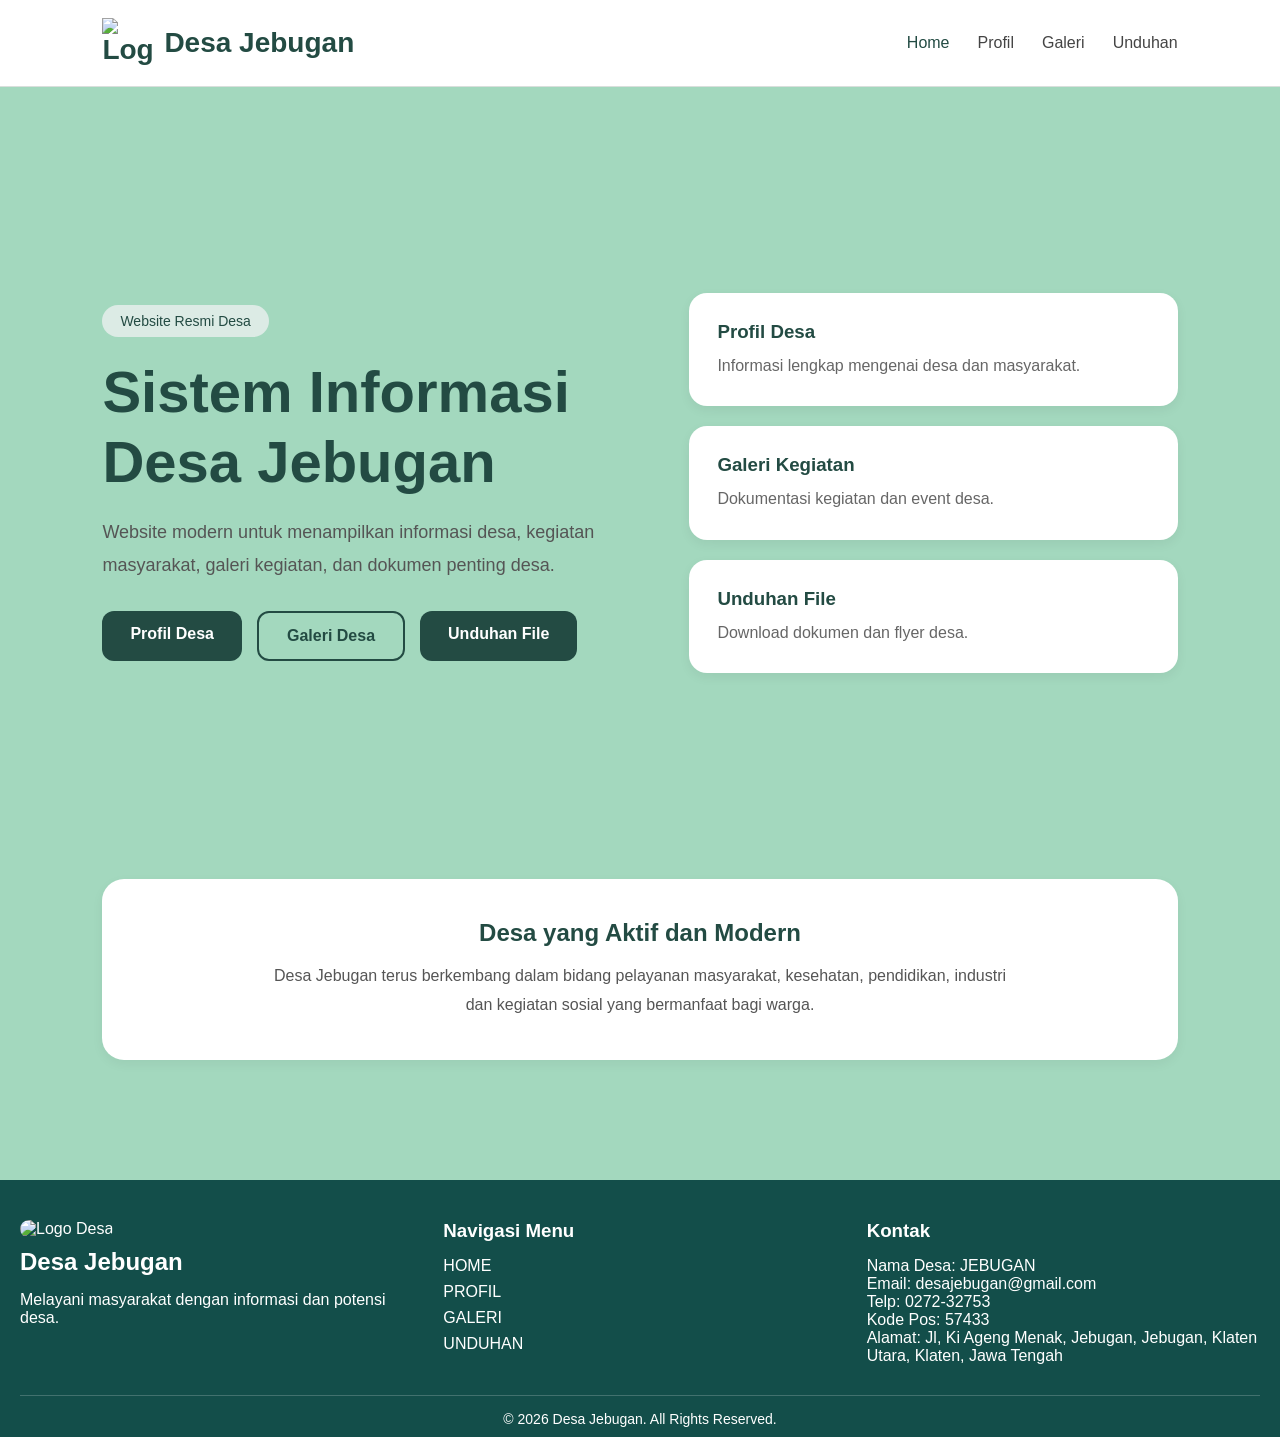
==== index.html @ 5b84918f "Rename Kelurahan Jebugan/index.html to index.html" ====
<!DOCTYPE html>
<html lang="id">
<head>
  <meta charset="UTF-8">
  <meta name="viewport" content="width=device-width, initial-scale=1.0">
  <title>Home - Desa Jebugan</title>

  <link rel="stylesheet" href="style.css">
</head>
<body>

  <!-- NAVBAR -->
  <header>

    <div class="logo">
        <img src="assets/gambar/logo__web_kelurahan_nobg.jpeg" alt="Logo Desa">
        <span>Desa Jebugan</span>
    </div>

    <nav id="navMenu">
      <ul>
        <li><a href="#" class="active">Home</a></li>
        <li><a href="profil.html">Profil</a></li>
        <li><a href="galeri.html">Galeri</a></li>
        <li><a href="unduhan.html">Unduhan</a></li>
      </ul>
    </nav>

    <div class="menu-toggle" id="menuToggle">
      ☰
    </div>

  </header>

  <!-- HERO -->
  <section class="hero">

    <div class="hero-left">

      <span class="tag">
        Website Resmi Desa
      </span>

      <h1>
        Sistem Informasi <br>
        Desa Jebugan
      </h1>

      <p>
        Website modern untuk menampilkan informasi desa,
        kegiatan masyarakat, galeri kegiatan,
        dan dokumen penting desa.
      </p>

      <div class="hero-button">

        <a href="profil.html" class="btn-primary">
          Profil Desa
        </a>

        <a href="galeri.html" class="btn-secondary">
          Galeri Desa
        </a>

        <a href="unduhan.html" class="btn-primary">
          Unduhan File
        </a>

      </div>

    </div>

    <!-- CARD KANAN -->
    <div class="hero-right">

      <div class="card">
        <h3>Profil Desa</h3>
        <p>
          Informasi lengkap mengenai desa dan masyarakat.
        </p>
      </div>

      <div class="card">
        <h3>Galeri Kegiatan</h3>
        <p>
          Dokumentasi kegiatan dan event desa.
        </p>
      </div>

      <div class="card">
        <h3>Unduhan File</h3>
        <p>
          Download dokumen dan flyer desa.
        </p>
      </div>

    </div>

  </section>

  <!-- SECTION INFO -->
  <section class="info">

    <div class="info-box">

      <h2>Desa yang Aktif dan Modern</h2>

      <p>
        Desa Jebugan terus berkembang dalam bidang
        pelayanan masyarakat, kesehatan, pendidikan, industri
        dan kegiatan sosial yang bermanfaat bagi warga.
      </p>

    </div>

  </section>

<!--FOOTER-->
    <footer class="footer">

    <div class="footer-container">

        <!-- Logo dan Nama -->
        <div class="footer-about">
            <img src="assets/gambar/logo _web_kelurahan.jpeg" alt="Logo Desa">
            <h2>Desa Jebugan</h2>
            <p>Melayani masyarakat dengan informasi dan potensi desa.</p>
        </div>

        <!-- Sosial Media -->
        <div class="footer-social">
            <h3>Navigasi Menu</h3>

            <a href="index.html">HOME</a>
            <a href="profil.html">PROFIL</a>
            <a href="galeri.html">GALERI</a>
            <a href="unduhan.html">UNDUHAN</a>
        </div>

        <!-- Kontak -->
        <div class="footer-contact">
            <h3>Kontak</h3>

            <p>Nama Desa: JEBUGAN</p>
            <p>Email: desajebugan@gmail.com</p>
            <p>Telp: 0272-32753</p>
            <p>Kode Pos: 57433</p>
            <p>Alamat: Jl, Ki Ageng Menak, Jebugan, Jebugan, Klaten Utara, Klaten, Jawa Tengah</p>
        </div>

    </div>

    <div class="footer-bottom">
        <p>© 2026 Desa Jebugan. All Rights Reserved.</p>
    </div>

    </footer>


<script src="script.js"></script>

</body>
</html>
---- style.css ----
*{
  margin: 0;
  padding: 0;
  box-sizing: border-box;
  font-family: Arial, sans-serif;
}

body{
  background: #a3d8be;
  color: #333;
}

/* NAVBAR */
header{
  width: 100%;
  padding: 18px 8%;

  display: flex;
  justify-content: space-between;
  align-items: center;

  background: white;
  border-bottom: 1px solid #d9dfdc;

  position: sticky;
  top: 0;
  z-index: 1000;
}

.logo{
  display: flex;
  align-items: center;
  gap: 12px;

  font-size: 28px;
  font-weight: bold;
  color: #234b43;
}

.logo img{
  width: 50px;
  height: 50px;

  object-fit: cover;
}

nav ul{
  display: flex;
  list-style: none;
  gap: 28px;
}

nav ul li a{
  text-decoration: none;
  color: #444;
  font-weight: 500;
  transition: 0.3s;
}

nav ul li a:hover,
.active{
  color: #234b43;
}

/* MENU MOBILE */
.menu-toggle{
  display: none;
  font-size: 30px;
  cursor: pointer;
  color: #234b43;
}

/* HERO */
.hero{
  min-height: 88vh;

  padding: 70px 8%;

  display: grid;
  grid-template-columns: 1.1fr 1fr;
  gap: 50px;
  align-items: center;
}

.tag{
  display: inline-block;
  padding: 8px 18px;

  background: #dcebe5;
  color: #234b43;

  border-radius: 30px;

  margin-bottom: 20px;
  font-size: 14px;
}

.hero-left h1{
  font-size: 58px;
  color: #234b43;

  line-height: 1.2;
  margin-bottom: 20px;
}

.hero-left p{
  font-size: 18px;
  line-height: 1.8;

  color: #555;
  margin-bottom: 30px;
}

/* BUTTON */
.hero-button{
  display: flex;
  gap: 15px;
}

.btn-primary,
.btn-secondary{
  padding: 14px 28px;
  border-radius: 12px;

  text-decoration: none;
  font-weight: bold;

  transition: 0.3s;
}

.btn-primary{
  background: #234b43;
  color: white;
}

.btn-primary:hover{
  background: #18332d;
}

.btn-secondary{
  border: 2px solid #234b43;
  color: #234b43;
}

.btn-secondary:hover{
  background: #234b43;
  color: white;
}

/* CARD */
.hero-right{
  display: flex;
  flex-direction: column;
  gap: 20px;
}

.card{
  background: white;

  padding: 28px;

  border-radius: 18px;

  box-shadow: 0 4px 12px rgba(0,0,0,0.06);

  transition: 0.3s;
}

.card:hover{
  transform: translateY(-5px);
}

.card h3{
  color: #234b43;
  margin-bottom: 10px;
}

.card p{
  color: #666;
  line-height: 1.6;
}

/* INFO */
.info{
  padding: 0 8% 70px;
}

.info-box{
  background: white;

  padding: 40px;

  border-radius: 22px;

  text-align: center;

  box-shadow: 0 4px 12px rgba(0,0,0,0.05);
}

.info-box h2{
  color: #234b43;
  margin-bottom: 15px;
}

.info-box p{
  max-width: 750px;
  margin: auto;

  line-height: 1.8;
  color: #555;
}

/* MOBILE */
@media(max-width: 900px){

  .hero{
    grid-template-columns: 1fr;
  }

  .hero-left{
    text-align: center;
  }

  .hero-button{
    justify-content: center;
    flex-wrap: wrap;
  }

  .hero-left h1{
    font-size: 44px;
  }

}

@media(max-width: 768px){

  .menu-toggle{
    display: block;
  }

  nav{
    position: absolute;
    top: 75px;
    right: 0;
    width: 220px;

    background: #234b43;

    border-left: 1px solid #ddd;
    border-bottom: 1px solid #ddd;

    display: none;
  }

  nav.active{
    display: block;
  }

  nav ul{
    flex-direction: column;
    padding: 20px;
  }

  .hero{
    padding-top: 40px;
  }

  .hero-left h1{
    font-size: 36px;
  }

  .hero-left p{
    font-size: 16px;
  }

  .gallery{
    grid-template-columns: 1fr;
  }

  .download-grid{
    grid-template-columns: 1fr;
  }

}

/* PAGE */
.page{
  padding: 80px 8%;
}

.container{
  max-width: 1200px;
  margin: auto;
}

.page h1{
  text-align: center;
  margin-bottom: 35px;
  color: #234b43;
}

/* CARD */
.download-card,
.gallery-card{
  background: white;
  border-radius: 18px;
  padding: 25px;
  box-shadow: 0 4px 12px rgba(0,0,0,0.06);
}

/* GALERI */
.gallery{
  display: grid;
  grid-template-columns: repeat(3,1fr);
  gap: 25px;
}

.gallery-card img{
  width: 100%;
  height: 240px;
  object-fit: cover;
  border-radius: 12px;
  margin-bottom: 15px;
}

.gallery-card h3{
  text-align: center;
  color: #234b43;
}

/* UNDUHAN */
.download-grid{
  display: grid;
  grid-template-columns: repeat(2,1fr);
  gap: 25px;
}

.download-card{
  text-align: center;
}

.download-card h3{
  margin-bottom: 15px;
  color: #234b43;
}

.download-card p{
  margin-bottom: 20px;
}

.download-card button{
  padding: 12px 25px;
  border: none;
  border-radius: 10px;
  background: #234b43;
  color: white;
  cursor: pointer;
  transition: 0.3s;
}

.download-card button:hover{
  background: #18332d;
}

/* =========================
   FOOTER
   ========================= */
.footer{
    background: #134e4a; /* Background footer */
    color: white; /* Warna teks */
    padding: 40px 20px 10px; /* Jarak dalam */
    margin-top: 50px; /* Jarak atas */
}

/* CONTAINER FOOTER */
.footer-container{
    display: flex; /* Flexbox */
    justify-content: space-between; /* Jarak antar kolom */
    flex-wrap: wrap; /* Turun jika sempit */
    gap: 30px; /* Jarak */
}

/* LOGO FOOTER */
.footer-about img{
    width: 80px; /* Ukuran logo */
    margin-bottom: 10px; /* Jarak bawah */
    border-radius: 10px; /* Sudut melengkung */
}

/* KOLOM FOOTER */
.footer-about,
.footer-social,
.footer-contact{
    flex: 1; /* Membagi ruang */
    min-width: 200px; /* Lebar minimal */
}

/* JUDUL FOOTER */
.footer h2,
.footer h3{
    margin-bottom: 15px; /* Jarak bawah */
}

/* LINK SOSIAL */
.footer-social a{
    display: block; /* Per link per baris */
    color: white; /* Warna teks */
    text-decoration: none; /* Hilangkan underline */
    margin-bottom: 8px; /* Jarak bawah */
    transition: 0.3s; /* Animasi */
}

/* HOVER LINK SOSIAL */
.footer-social a:hover{
    color: #60a5fa; /* Warna hover */
    transform: translateX(5px); /* Geser kanan */
}

/* FOOTER PALING BAWAH */
.footer-bottom{
    text-align: center; /* Tengah */
    margin-top: 30px; /* Jarak atas */
    border-top: 1px solid rgba(255,255,255,0.2); /* Garis atas */
    padding-top: 15px; /* Jarak atas */
    font-size: 14px; /* Ukuran teks */
}

/* =========================
   PROFIL DESA
   ========================= */
.container1{
    display: flex; /* Flexbox */
    justify-content: space-between; /* Jarak antar isi */
    align-items: center; /* Tengah vertical */
    padding: 20px; /* Jarak dalam */
}

/* GAMBAR PROFIL */
.container1 img{
    width: 350px; /* Lebar gambar */
    border-radius: 50px; /* Sudut melengkung */
    background-color: #0f766e;
}

.teksprofil{
    text-align: left; /* Teks rata kiri */
    background: white; /* Background putih */
    padding: 25px; /* Jarak dalam */
    margin-top: 20px; /* Jarak atas */
    border-radius: 10px; /* Sudut melengkung */
    width: fit-content; /* Ukuran mengikuti isi */
    box-shadow: 0 0 10px rgba(0,0,0,0.1); /* Bayangan */
}

.poster{
    display: flex; /* Flexbox */
    justify-content: center; /* Tengah horizontal */
    align-items: center; /* Tengah vertical */
    margin: auto; /* Tengah otomatis */
    background-color: #548b80; /* Background putih */
    padding: 25px; /* Jarak dalam */
    margin-top: 20px; /* Jarak atas */
    border-radius: 10px; /* Sudut melengkung */
    width: fit-content; /* Ukuran mengikuti isi */
    box-shadow: 0 0 10px rgba(0,0,0,0.1); /* Bayangan */
}

/* GAMBAR POSTER */
.poster img{
    transition: 0.4s; /* Animasi */
}

/* HOVER GAMBAR POSTER */
.poster img:hover{
    transform: scale(1.03); /* Zoom sedikit */
}

/* =========================
   VISI MISI
   ========================= */
.visi-misi{
    display: flex; /* Box berjajar */
    justify-content: center; /* Posisi tengah */
    gap: 20px; /* Jarak antar box */
    margin-top: 30px; /* Jarak atas */
}

/* LIST DI DALAM BOX */
.box ol{
    text-align: left; /* Teks list rata kiri */
}

/* BOX VISI MISI */
.box{
    width: 450px; /* Lebar box */
    background-color: #548b80;
    color: white; /* Warna teks */
    padding: 35px; /* Jarak dalam */
    border-radius: 20px; /* Sudut melengkung */
    text-align: center; /* Teks tengah */
    transition: 0.3s; /* Animasi */
    box-shadow: 0 10px 20px rgba(0,0,0,0.2); /* Bayangan */
    cursor: pointer; /* Cursor tangan */
}

/* HOVER BOX */
.box:hover{
    transform: translateY(-10px); /* Box naik */
    box-shadow: 0 10px 20px rgba(0,0,0,0.3); /* Bayangan lebih besar */
}

.peta{
    padding: 50px; /* Jarak dalam */
}

/* JUDUL PETA */
.peta h1{
    text-align: center; /* Tengah */
}

/* CONTAINER PETA */
.peta-container{
    display: flex; /* Flexbox */
    gap: 30px; /* Jarak */
}

/* MAPS */
.peta-map{
    flex: 1; /* Membagi ruang */
    text-align: center; /* Tengah */
}

.statistik{
    display: flex; /* Flexbox */
    justify-content: center; /* Tengah */
    gap: 20px; /* Jarak */
    margin-top: 40px; /* Jarak atas */
    flex-wrap: wrap; /* Turun jika kecil */
}

.stat-box{
    background: white; /* Background putih */
    width: 220px; /* Lebar */
    padding: 30px; /* Jarak dalam */
    border-radius: 15px; /* Sudut melengkung */
    text-align: center; /* Tengah */

    box-shadow: 0 5px 15px rgba(0,0,0,0.1); /* Bayangan */

    transition: 0.3s; /* Animasi */
}

/* HOVER STATISTIK */
.stat-box:hover{
    transform: scale(1.05); /* Zoom */
}

/* ANGKA STATISTIK */
.stat-box h1{
    color: #0f766e; /* Warna angka */
    font-size: 40px; /* Ukuran angka */
}
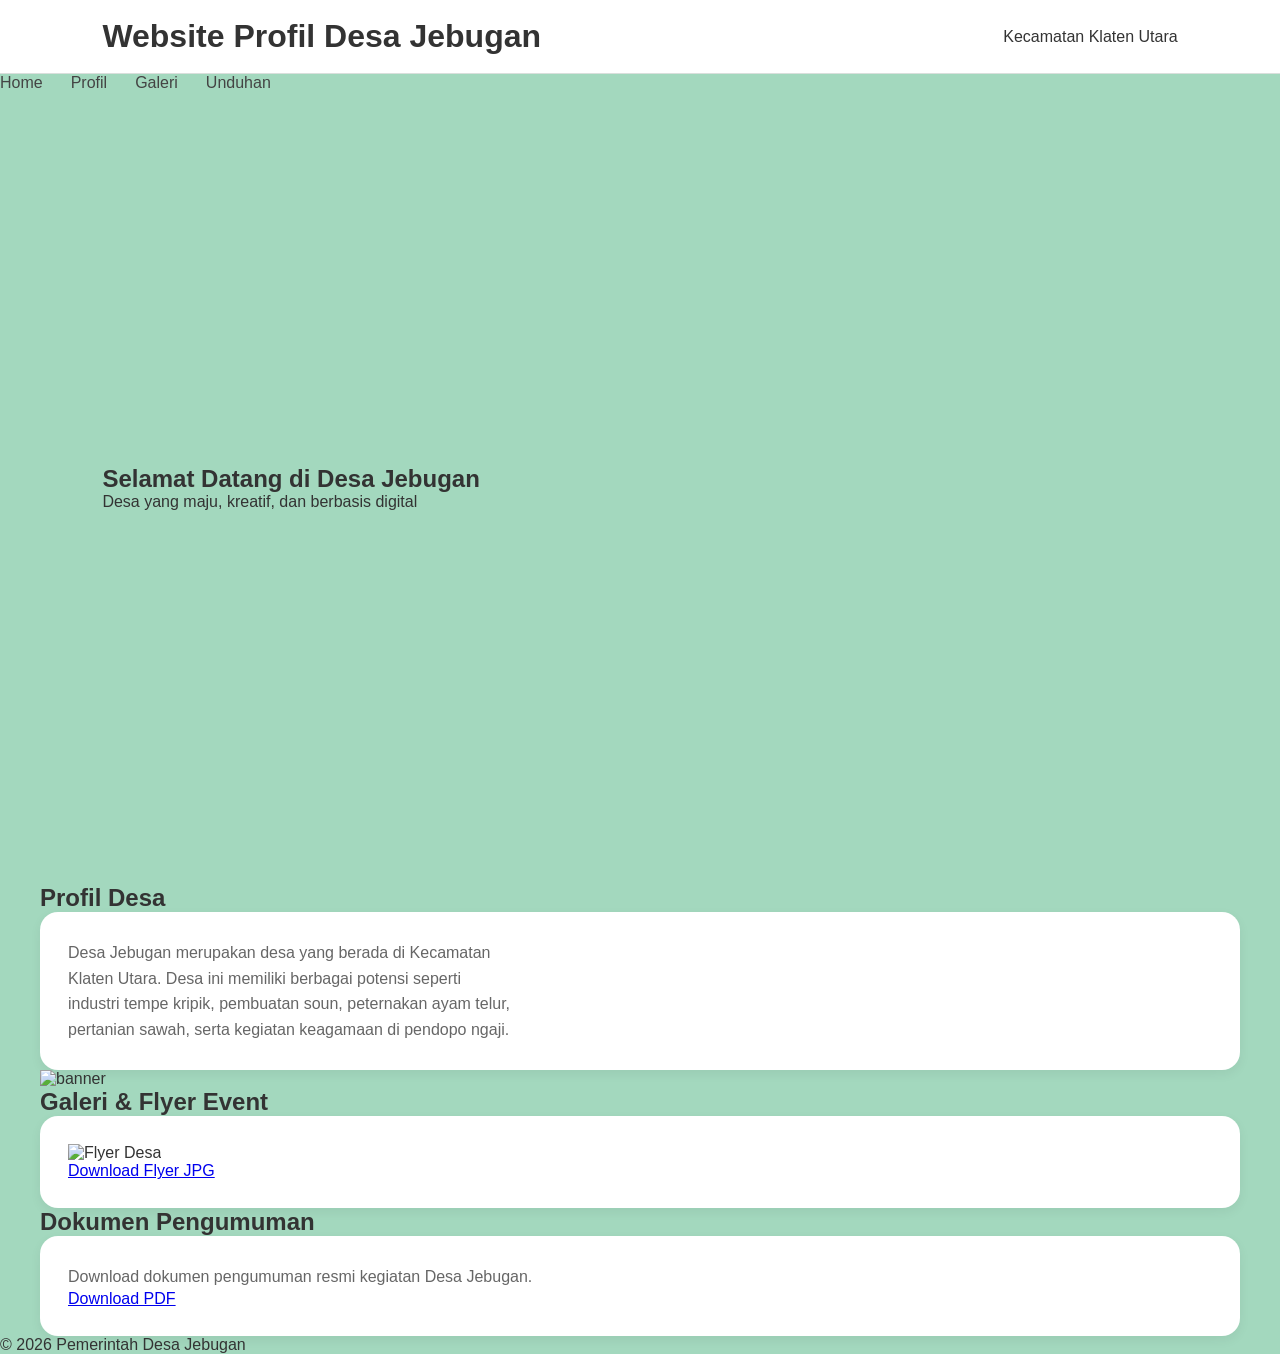
==== commit f5da95bb: "Add files via upload" ====
--- a/index.html
+++ b/index.html
@@ -1,163 +1,101 @@
 <!DOCTYPE html>
 <html lang="id">
 <head>
-  <meta charset="UTF-8">
-  <meta name="viewport" content="width=device-width, initial-scale=1.0">
-  <title>Home - Desa Jebugan</title>
+    <meta charset="UTF-8">
+    <meta name="viewport" content="width=device-width, initial-scale=1.0">
+    <title>Profil Desa Jebugan</title>
 
-  <link rel="stylesheet" href="style.css">
+    <!-- CSS -->
+    <link rel="stylesheet" href="style.css">
 </head>
 <body>
 
-  <!-- NAVBAR -->
-  <header>
+    <!-- HEADER -->
+    <header>
+        <h1>Website Profil Desa Jebugan</h1>
+        <p>Kecamatan Klaten Utara</p>
+    </header>
 
-    <div class="logo">
-        <img src="assets/gambar/logo__web_kelurahan_nobg.jpeg" alt="Logo Desa">
-        <span>Desa Jebugan</span>
-    </div>
-
-    <nav id="navMenu">
-      <ul>
-        <li><a href="#" class="active">Home</a></li>
-        <li><a href="profil.html">Profil</a></li>
-        <li><a href="galeri.html">Galeri</a></li>
-        <li><a href="unduhan.html">Unduhan</a></li>
-      </ul>
+    <!-- NAVIGASI -->
+    <nav>
+        <ul>
+            <li><a href="#home">Home</a></li>
+            <li><a href="#profil">Profil</a></li>
+            <li><a href="#galeri">Galeri</a></li>
+            <li><a href="#unduhan">Unduhan</a></li>
+        </ul>
     </nav>
 
-    <div class="menu-toggle" id="menuToggle">
-      ☰
-    </div>
+    <!-- HERO -->
+    <section class="hero" id="home">
+        <div class="hero-text">
+            <h1 id="judul">Selamat Datang di Desa Jebugan</h1>
+            <p>Desa yang maju, kreatif, dan berbasis digital</p>
+        </div>
+    </section>
 
-  </header>
+    <!-- PROFIL -->
+    <section id="profil">
+        <div class="container">
+            <h2>Profil Desa</h2>
 
-  <!-- HERO -->
-  <section class="hero">
+            <div class="card">
+                <p>Desa Jebugan merupakan desa yang berada di Kecamatan</p>
+                <p>Klaten Utara. Desa ini memiliki berbagai potensi seperti</p>
+                <p>industri tempe kripik, pembuatan soun, peternakan ayam telur,</p>
+                <p>pertanian sawah, serta kegiatan keagamaan di pendopo ngaji.</p>
+            </div>
+            <img src="banner.jpg" alt="banner">
+        </div>
+    </section>
 
-    <div class="hero-left">
+    <!-- GALERI -->
+    <section id="galeri">
+        <div class="container">
+            <h2>Galeri & Flyer Event</h2>
 
-      <span class="tag">
-        Website Resmi Desa
-      </span>
+            <div class="card">
+                <img src="assets/img/flyer_desa.jpg" alt="Flyer Desa">
 
-      <h1>
-        Sistem Informasi <br>
-        Desa Jebugan
-      </h1>
+                <br>
 
-      <p>
-        Website modern untuk menampilkan informasi desa,
-        kegiatan masyarakat, galeri kegiatan,
-        dan dokumen penting desa.
-      </p>
+                <!-- DOWNLOAD JPG -->
+                <a href="assets/img/flyer_desa.jpg"
+                   download
+                   class="btn">
+                   Download Flyer JPG
+                </a>
+            </div>
+        </div>
+    </section>
 
-      <div class="hero-button">
+    <!-- DOKUMEN -->
+    <section id="unduhan">
+        <div class="container">
+            <h2>Dokumen Pengumuman</h2>
 
-        <a href="profil.html" class="btn-primary">
-          Profil Desa
-        </a>
+            <div class="card">
+                <p>
+                    Download dokumen pengumuman resmi kegiatan Desa Jebugan.
+                </p>
 
-        <a href="galeri.html" class="btn-secondary">
-          Galeri Desa
-        </a>
+                <!-- DOWNLOAD PDF -->
+                <a href="Contoh Surat Desa Jebugan_Adzra.pdf"
+                   download
+                   class="btn">
+                   Download PDF
+                </a>
+            </div>
+        </div>
+    </section>
 
-        <a href="unduhan.html" class="btn-primary">
-          Unduhan File
-        </a>
-
-      </div>
-
-    </div>
-
-    <!-- CARD KANAN -->
-    <div class="hero-right">
-
-      <div class="card">
-        <h3>Profil Desa</h3>
-        <p>
-          Informasi lengkap mengenai desa dan masyarakat.
-        </p>
-      </div>
-
-      <div class="card">
-        <h3>Galeri Kegiatan</h3>
-        <p>
-          Dokumentasi kegiatan dan event desa.
-        </p>
-      </div>
-
-      <div class="card">
-        <h3>Unduhan File</h3>
-        <p>
-          Download dokumen dan flyer desa.
-        </p>
-      </div>
-
-    </div>
-
-  </section>
-
-  <!-- SECTION INFO -->
-  <section class="info">
-
-    <div class="info-box">
-
-      <h2>Desa yang Aktif dan Modern</h2>
-
-      <p>
-        Desa Jebugan terus berkembang dalam bidang
-        pelayanan masyarakat, kesehatan, pendidikan, industri
-        dan kegiatan sosial yang bermanfaat bagi warga.
-      </p>
-
-    </div>
-
-  </section>
-
-<!--FOOTER-->
-    <footer class="footer">
-
-    <div class="footer-container">
-
-        <!-- Logo dan Nama -->
-        <div class="footer-about">
-            <img src="assets/gambar/logo _web_kelurahan.jpeg" alt="Logo Desa">
-            <h2>Desa Jebugan</h2>
-            <p>Melayani masyarakat dengan informasi dan potensi desa.</p>
-        </div>
-
-        <!-- Sosial Media -->
-        <div class="footer-social">
-            <h3>Navigasi Menu</h3>
-
-            <a href="index.html">HOME</a>
-            <a href="profil.html">PROFIL</a>
-            <a href="galeri.html">GALERI</a>
-            <a href="unduhan.html">UNDUHAN</a>
-        </div>
-
-        <!-- Kontak -->
-        <div class="footer-contact">
-            <h3>Kontak</h3>
-
-            <p>Nama Desa: JEBUGAN</p>
-            <p>Email: desajebugan@gmail.com</p>
-            <p>Telp: 0272-32753</p>
-            <p>Kode Pos: 57433</p>
-            <p>Alamat: Jl, Ki Ageng Menak, Jebugan, Jebugan, Klaten Utara, Klaten, Jawa Tengah</p>
-        </div>
-
-    </div>
-
-    <div class="footer-bottom">
-        <p>© 2026 Desa Jebugan. All Rights Reserved.</p>
-    </div>
-
+    <!-- FOOTER -->
+    <footer>
+        <p>© 2026 Pemerintah Desa Jebugan</p>
     </footer>
 
-
-<script src="script.js"></script>
+    <!-- JAVASCRIPT -->
+    <script src="script.js"></script>
 
 </body>
-</html>
+</html>
